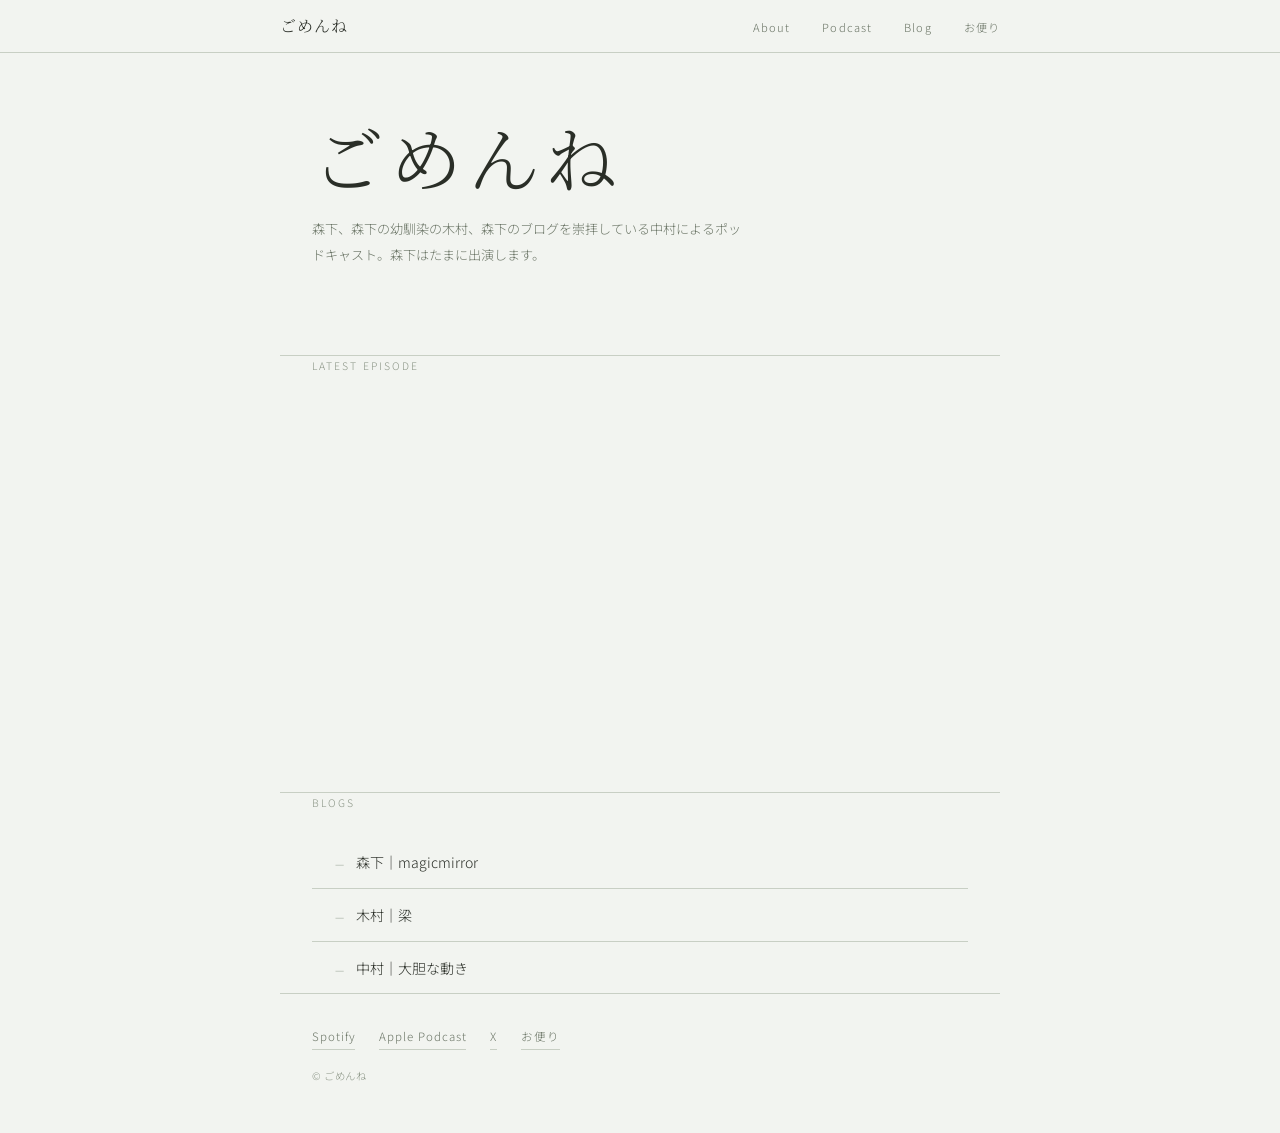
==== index.html @ 07009a26 "Update index.html" ====
<!DOCTYPE html>
<html lang="ja">
<head>
  <meta charset="UTF-8">
  <meta name="viewport" content="width=device-width, initial-scale=1.0">
  <title>ごめんね</title>
  <link rel="stylesheet" href="style.css">
</head>
<body>

  <nav>
    <div class="nav-inner">
      <a class="nav-logo" href="index.html">ごめんね</a>
      <ul class="nav-links">
        <li><a href="about.html">About</a></li>
        <li><a href="podcast.html">Podcast</a></li>
        <li><a href="blog.html">Blog</a></li>
        <li><a href="contact.html">お便り</a></li>
      </ul>
    </div>
  </nav>

  <section class="hero container">
    <h1 class="hero-title">ごめんね</h1>
    <p class="hero-desc">
      森下、森下の幼馴染の木村、森下のブログを崇拝している中村によるポッドキャスト。森下はたまに出演します。
    </p>
  </section>

  <section id="podcast" class="container">
    <p class="section-label">Latest episode</p>
    <div class="spotify-embed">
      <iframe
        src="https://open.spotify.com/embed/show/63W6RitYDM3snQcwwY3fAR?utm_source=generator&theme=0"
        width="100%"
        height="352"
        frameborder="0"
        allowfullscreen=""
        allow="autoplay; clipboard-write; encrypted-media; fullscreen; picture-in-picture"
        loading="lazy">
      </iframe>
    </div>
  </section>

  <section id="blog" class="container">
    <p class="section-label">Blogs</p>
    <div class="ep-list">
      <a class="ep-item" href="https://magicmirror.hatenadiary.jp/" target="_blank" rel="noopener">
        <span class="ep-num">—</span>
        <span class="ep-title">森下｜magicmirror</span>
      </a>
      <a class="ep-item" href="https://note.com/sapientemamo_11" target="_blank" rel="noopener">
        <span class="ep-num">—</span>
        <span class="ep-title">木村｜梁</span>
      </a>
      <a class="ep-item" href="https://boldmove.hatenablog.com/" target="_blank" rel="noopener">
        <span class="ep-num">—</span>
        <span class="ep-title">中村｜大胆な動き</span>
      </a>
    </div>
  </section>

  <footer>
    <div class="sns-links">
      <a class="sns-link" href="https://open.spotify.com/show/63W6RitYDM3snQcwwY3fAR" target="_blank" rel="noopener">Spotify</a>
      <a class="sns-link" href="https://podcasts.apple.com/jp/podcast/%E3%81%94%E3%82%81%E3%82%93%E3%81%AD/id1817880997" target="_blank" rel="noopener">Apple Podcast</a>
      <a class="sns-link" href="https://x.com/gomennepodcast" target="_blank" rel="noopener">X</a>
      <a class="sns-link" href="https://forms.gle/Rb66eSAMigjoJsAQ8" target="_blank" rel="noopener">お便り</a>
    </div>
    <span class="footer-copy">© ごめんね</span>
  </footer>

</body>
</html>
---- style.css ----
@import url('https://fonts.googleapis.com/css2?family=Noto+Sans+JP:wght@300;400&family=Noto+Serif+JP:wght@300;400&display=swap');

/* ── 変数 ── */
:root {
  --bg:        #f2f4f0;
  --bg-soft:   #eaece7;
  --border:    #c8cfc4;
  --ink-faint: #8a9485;
  --ink-muted: #6b7566;
  --ink:       #2a2e27;
  --serif:     'Noto Serif JP', serif;
  --sans:      'Noto Sans JP', sans-serif;
  --max-w:     720px;
  --pad:       2rem;
}

/* ── リセット ── */
*, *::before, *::after { box-sizing: border-box; margin: 0; padding: 0; }
html { scroll-behavior: smooth; }

body {
  background: var(--bg);
  color: var(--ink);
  font-family: var(--sans);
  font-weight: 300;
  line-height: 1.85;
  min-height: 100vh;
}

/* ── レイアウト共通 ── */
.container {
  max-width: var(--max-w);
  margin: 0 auto;
  padding: 0 var(--pad);
}

/* ── nav ── */
nav {
  border-bottom: 1px solid var(--border);
  padding: 0 var(--pad);
}

.nav-inner {
  max-width: var(--max-w);
  margin: 0 auto;
  height: 52px;
  display: flex;
  align-items: center;
  justify-content: space-between;
}

.nav-logo {
  font-family: var(--serif);
  font-weight: 300;
  font-size: 1rem;
  letter-spacing: 0.06em;
  color: var(--ink);
  text-decoration: none;
}

.nav-links {
  list-style: none;
  display: flex;
  gap: 2rem;
}

.nav-links a {
  font-size: 0.7rem;
  letter-spacing: 0.1em;
  color: var(--ink-muted);
  text-decoration: none;
  transition: color 0.2s;
}

.nav-links a:hover { color: var(--ink); }

/* ── セクション共通 ── */
section {
  border-bottom: 1px solid var(--border);
  padding: 3rem var(--pad);
  max-width: var(--max-w);
  margin: 0 auto;
}

.section-label {
  font-size: 0.65rem;
  letter-spacing: 0.2em;
  color: var(--ink-faint);
  text-transform: uppercase;
  margin-bottom: 1.5rem;
}

/* ── hero ── */
.hero {
  padding-top: 4rem;
  padding-bottom: 3.5rem;
}

.hero-title {
  font-family: var(--serif);
  font-size: clamp(2.8rem, 7vw, 4.5rem);
  font-weight: 300;
  letter-spacing: 0.08em;
  line-height: 1.1;
  margin-bottom: 1.25rem;
}

.hero-desc {
  font-size: 0.82rem;
  color: var(--ink-muted);
  line-height: 1.95;
  max-width: 440px;
  margin-bottom: 2rem;
}

.hero-actions {
  display: flex;
  gap: 0.75rem;
  flex-wrap: wrap;
}

/* ── ボタン ── */
.btn {
  display: inline-block;
  padding: 0.5rem 1.2rem;
  font-family: var(--sans);
  font-size: 0.7rem;
  font-weight: 300;
  letter-spacing: 0.1em;
  text-decoration: none;
  border: 1px solid var(--border);
  border-radius: 1px;
  color: var(--ink-muted);
  background: transparent;
  transition: background 0.2s, color 0.2s;
  cursor: pointer;
}

.btn:hover {
  background: var(--bg-soft);
  color: var(--ink);
}

.btn-primary {
  background: var(--ink);
  color: var(--bg);
  border-color: var(--ink);
}

.btn-primary:hover {
  background: var(--ink-muted);
  border-color: var(--ink-muted);
  color: var(--bg);
}

/* ── Spotify埋め込み ── */
.spotify-embed {
  margin-bottom: 2rem;
}

.spotify-embed iframe {
  width: 100%;
  border-radius: 2px;
}

/* ── エピソードリスト ── */
.ep-list { display: flex; flex-direction: column; }

.ep-item {
  display: grid;
  grid-template-columns: 2rem 1fr auto;
  align-items: baseline;
  gap: 0.75rem;
  padding: 0.8rem 0;
  border-bottom: 1px solid var(--border);
  text-decoration: none;
  color: inherit;
}

.ep-item:last-child { border-bottom: none; }

.ep-item:hover .ep-title {
  text-decoration: underline;
  text-decoration-color: var(--border);
  text-underline-offset: 3px;
}

.ep-num {
  font-size: 0.65rem;
  color: var(--ink-faint);
  text-align: right;
  font-variant-numeric: tabular-nums;
}

.ep-title {
  font-size: 0.88rem;
  color: var(--ink);
}

.ep-date {
  font-size: 0.65rem;
  color: var(--ink-faint);
  white-space: nowrap;
}

/* ── ブログ ── */
.blog-grid {
  display: grid;
  grid-template-columns: repeat(auto-fit, minmax(280px, 1fr));
  gap: 1.5rem;
}

.blog-card {
  display: block;
  padding: 1.25rem;
  border: 1px solid var(--border);
  border-radius: 1px;
  text-decoration: none;
  color: inherit;
  transition: background 0.2s;
}

.blog-card:hover { background: var(--bg-soft); }

.blog-card-author {
  font-size: 0.65rem;
  letter-spacing: 0.1em;
  color: var(--ink-faint);
  margin-bottom: 0.5rem;
}

.blog-card-title {
  font-size: 0.88rem;
  color: var(--ink);
  line-height: 1.6;
  margin-bottom: 0.5rem;
}

.blog-card-date {
  font-size: 0.65rem;
  color: var(--ink-faint);
}

/* ── SNSリンク ── */
.sns-links {
  display: flex;
  gap: 1.5rem;
  flex-wrap: wrap;
}

.sns-link {
  font-size: 0.72rem;
  letter-spacing: 0.08em;
  color: var(--ink-muted);
  text-decoration: none;
  border-bottom: 1px solid var(--border);
  padding-bottom: 1px;
  transition: color 0.2s, border-color 0.2s;
}

.sns-link:hover {
  color: var(--ink);
  border-color: var(--ink);
}

/* ── footer ── */
footer {
  max-width: var(--max-w);
  margin: 0 auto;
  padding: 2rem var(--pad) 3rem;
  display: flex;
  flex-direction: column;
  gap: 1rem;
}

.footer-copy {
  font-size: 0.65rem;
  color: var(--ink-faint);
  letter-spacing: 0.05em;
}

.footer-links {
  list-style: none;
  display: flex;
  gap: 1.5rem;
}

.footer-links a {
  font-size: 0.65rem;
  color: var(--ink-muted);
  text-decoration: none;
  letter-spacing: 0.06em;
  transition: color 0.2s;
}

.footer-links a:hover { color: var(--ink); }

/* ── レスポンシブ ── */
@media (max-width: 600px) {
  :root { --pad: 1.25rem; }

  .nav-links { gap: 1.25rem; }

  .hero { padding-top: 2.5rem; }

  #about { grid-template-columns: 1fr; gap: 2rem; }

  .ep-date { display: none; }

  footer {
    flex-direction: column;
    align-items: flex-start;
    gap: 1rem;
  }
}
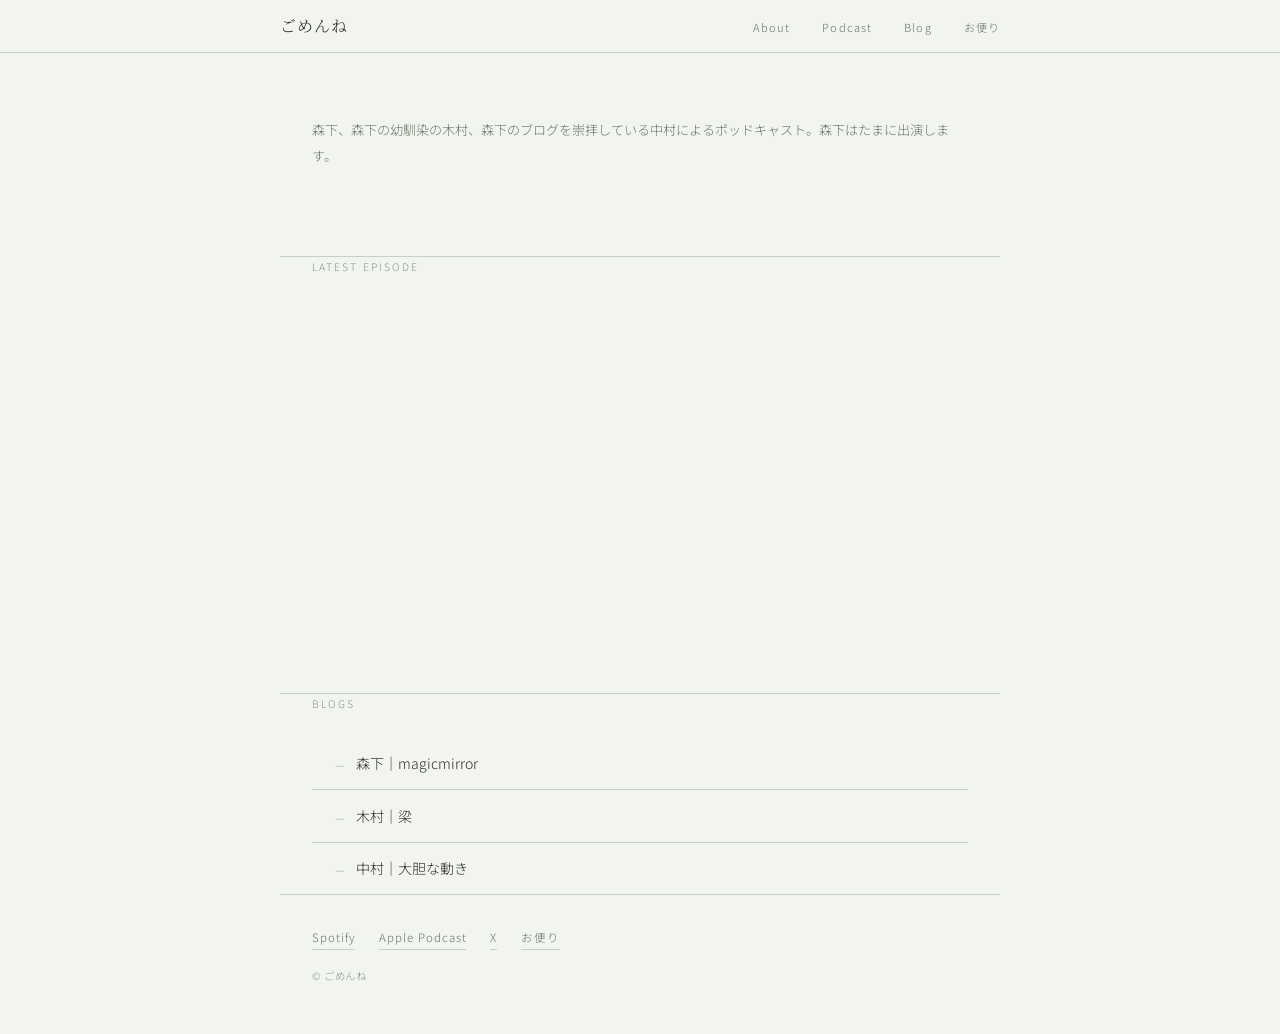
==== commit 8dce53c4: "Update index.html" ====
--- a/index.html
+++ b/index.html
@@ -21,7 +21,6 @@
   </nav>
 
   <section class="hero container">
-    <h1 class="hero-title">ごめんね</h1>
     <p class="hero-desc">
       森下、森下の幼馴染の木村、森下のブログを崇拝している中村によるポッドキャスト。森下はたまに出演します。
     </p>
--- a/style.css
+++ b/style.css
@@ -109,7 +109,7 @@
   font-size: 0.82rem;
   color: var(--ink-muted);
   line-height: 1.95;
-  max-width: 440px;
+  max-width: 740px;
   margin-bottom: 2rem;
 }
 
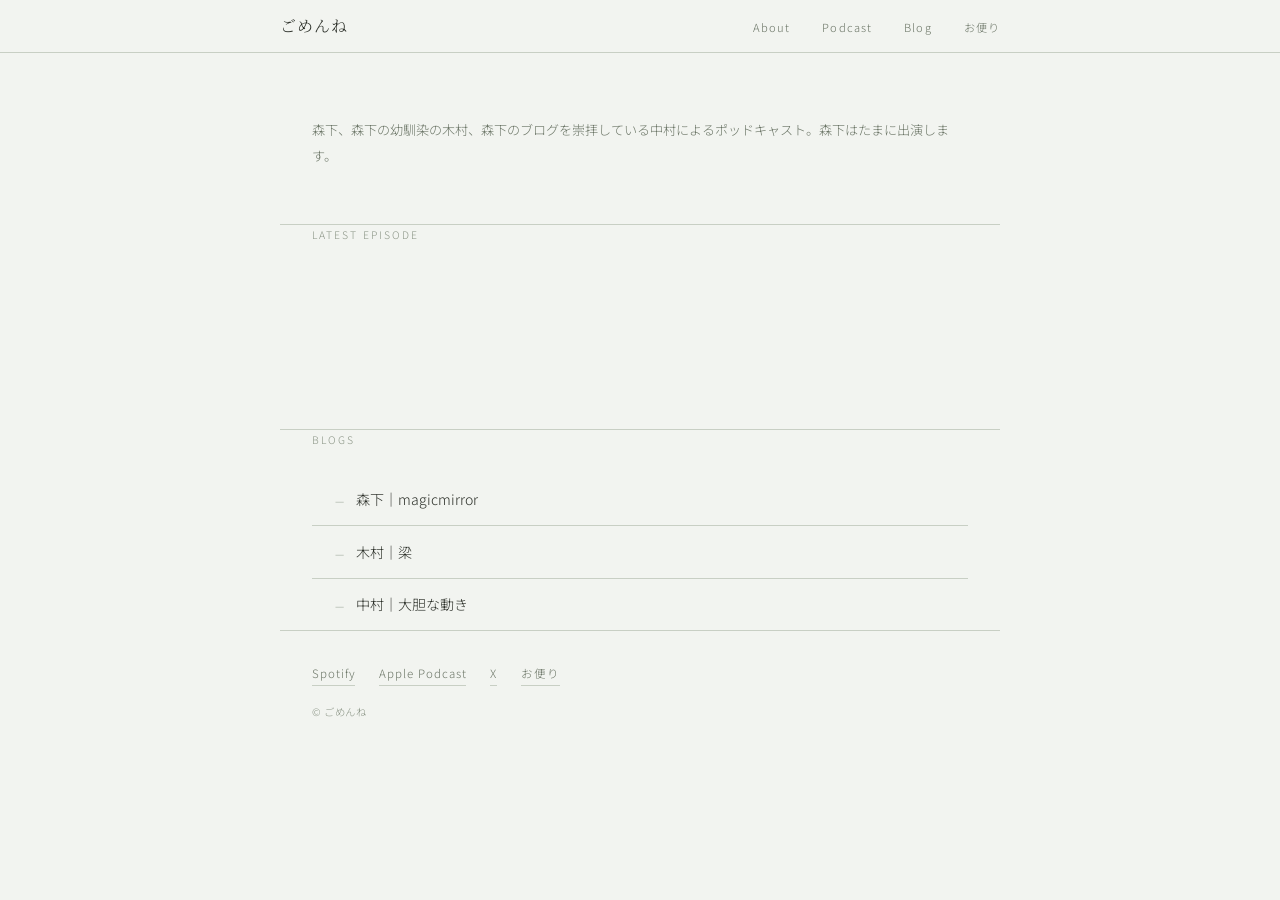
==== commit f0fd92dc: "Update index.html" ====
--- a/index.html
+++ b/index.html
@@ -32,7 +32,7 @@
       <iframe
         src="https://open.spotify.com/embed/show/63W6RitYDM3snQcwwY3fAR?utm_source=generator&theme=0"
         width="100%"
-        height="352"
+        height="152"
         frameborder="0"
         allowfullscreen=""
         allow="autoplay; clipboard-write; encrypted-media; fullscreen; picture-in-picture"
--- a/style.css
+++ b/style.css
@@ -96,79 +96,27 @@
   padding-bottom: 3.5rem;
 }
 
-.hero-title {
-  font-family: var(--serif);
-  font-size: clamp(2.8rem, 7vw, 4.5rem);
-  font-weight: 300;
-  letter-spacing: 0.08em;
-  line-height: 1.1;
-  margin-bottom: 1.25rem;
-}
-
 .hero-desc {
   font-size: 0.82rem;
   color: var(--ink-muted);
   line-height: 1.95;
-  max-width: 740px;
-  margin-bottom: 2rem;
-}
-
-.hero-actions {
-  display: flex;
-  gap: 0.75rem;
-  flex-wrap: wrap;
-}
-
-/* ── ボタン ── */
-.btn {
-  display: inline-block;
-  padding: 0.5rem 1.2rem;
-  font-family: var(--sans);
-  font-size: 0.7rem;
-  font-weight: 300;
-  letter-spacing: 0.1em;
-  text-decoration: none;
-  border: 1px solid var(--border);
-  border-radius: 1px;
-  color: var(--ink-muted);
-  background: transparent;
-  transition: background 0.2s, color 0.2s;
-  cursor: pointer;
-}
-
-.btn:hover {
-  background: var(--bg-soft);
-  color: var(--ink);
-}
-
-.btn-primary {
-  background: var(--ink);
-  color: var(--bg);
-  border-color: var(--ink);
-}
-
-.btn-primary:hover {
-  background: var(--ink-muted);
-  border-color: var(--ink-muted);
-  color: var(--bg);
 }
 
 /* ── Spotify埋め込み ── */
-.spotify-embed {
-  margin-bottom: 2rem;
-}
-
 .spotify-embed iframe {
   width: 100%;
   border-radius: 2px;
 }
 
-/* ── エピソードリスト ── */
-.ep-list { display: flex; flex-direction: column; }
+/* ── リスト共通（エピソード・ブログ） ── */
+.ep-list {
+  display: flex;
+  flex-direction: column;
+}
 
 .ep-item {
   display: grid;
-  grid-template-columns: 2rem 1fr auto;
+  grid-template-columns: 2rem 1fr;
   align-items: baseline;
   gap: 0.75rem;
   padding: 0.8rem 0;
@@ -189,56 +137,11 @@
   font-size: 0.65rem;
   color: var(--ink-faint);
   text-align: right;
-  font-variant-numeric: tabular-nums;
 }
 
 .ep-title {
   font-size: 0.88rem;
   color: var(--ink);
-}
-
-.ep-date {
-  font-size: 0.65rem;
-  color: var(--ink-faint);
-  white-space: nowrap;
-}
-
-/* ── ブログ ── */
-.blog-grid {
-  display: grid;
-  grid-template-columns: repeat(auto-fit, minmax(280px, 1fr));
-  gap: 1.5rem;
-}
-
-.blog-card {
-  display: block;
-  padding: 1.25rem;
-  border: 1px solid var(--border);
-  border-radius: 1px;
-  text-decoration: none;
-  color: inherit;
-  transition: background 0.2s;
-}
-
-.blog-card:hover { background: var(--bg-soft); }
-
-.blog-card-author {
-  font-size: 0.65rem;
-  letter-spacing: 0.1em;
-  color: var(--ink-faint);
-  margin-bottom: 0.5rem;
-}
-
-.blog-card-title {
-  font-size: 0.88rem;
-  color: var(--ink);
-  line-height: 1.6;
-  margin-bottom: 0.5rem;
-}
-
-.blog-card-date {
-  font-size: 0.65rem;
-  color: var(--ink-faint);
 }
 
 /* ── SNSリンク ── */
@@ -279,37 +182,9 @@
   letter-spacing: 0.05em;
 }
 
-.footer-links {
-  list-style: none;
-  display: flex;
-  gap: 1.5rem;
-}
-
-.footer-links a {
-  font-size: 0.65rem;
-  color: var(--ink-muted);
-  text-decoration: none;
-  letter-spacing: 0.06em;
-  transition: color 0.2s;
-}
-
-.footer-links a:hover { color: var(--ink); }
-
 /* ── レスポンシブ ── */
 @media (max-width: 600px) {
   :root { --pad: 1.25rem; }
-
   .nav-links { gap: 1.25rem; }
-
   .hero { padding-top: 2.5rem; }
-
-  #about { grid-template-columns: 1fr; gap: 2rem; }
-
-  .ep-date { display: none; }
-
-  footer {
-    flex-direction: column;
-    align-items: flex-start;
-    gap: 1rem;
-  }
 }
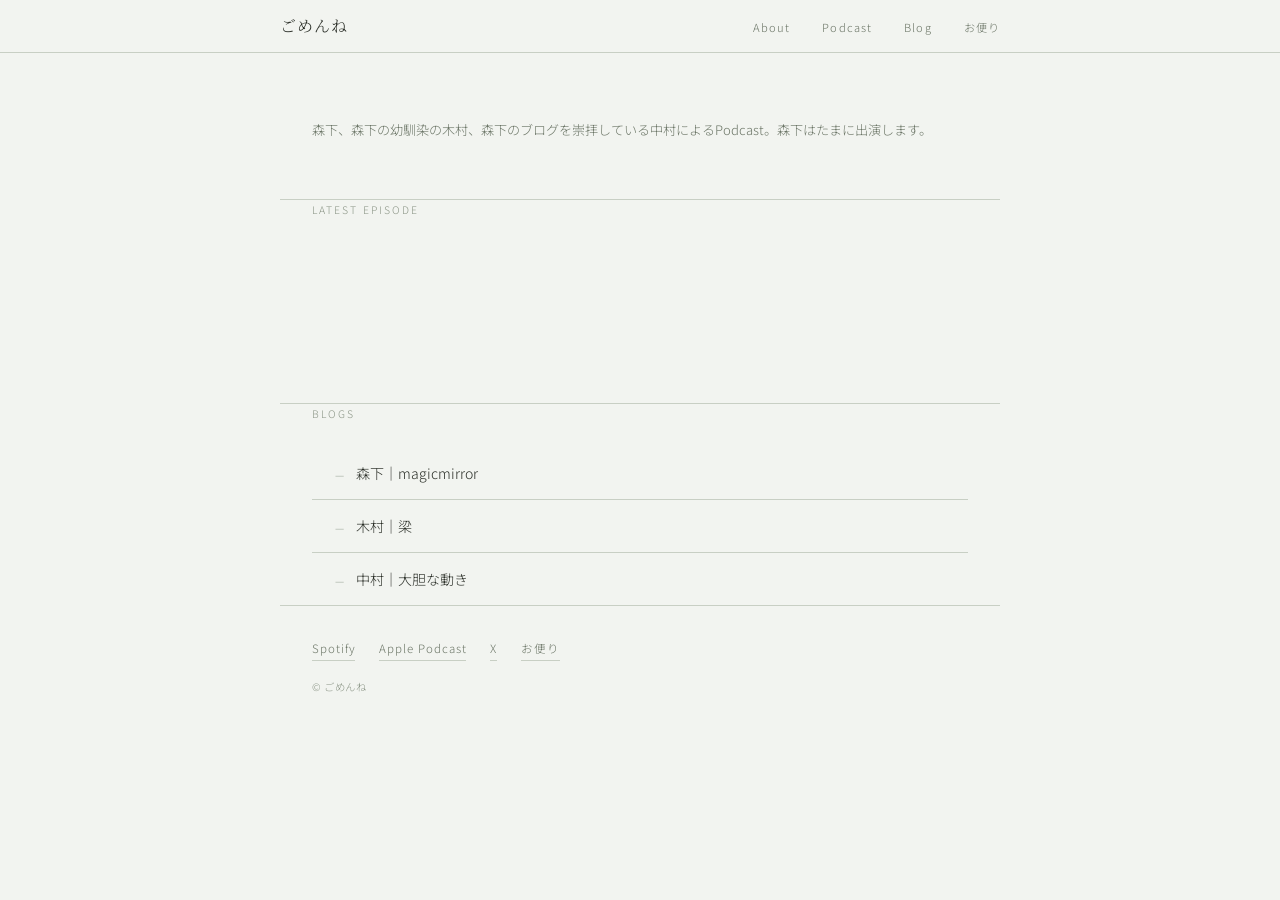
==== commit 156f28d4: "Update index.html" ====
--- a/index.html
+++ b/index.html
@@ -22,7 +22,7 @@
 
   <section class="hero container">
     <p class="hero-desc">
-      森下、森下の幼馴染の木村、森下のブログを崇拝している中村によるポッドキャスト。森下はたまに出演します。
+      森下、森下の幼馴染の木村、森下のブログを崇拝している中村によるPodcast。森下はたまに出演します。
     </p>
   </section>
 
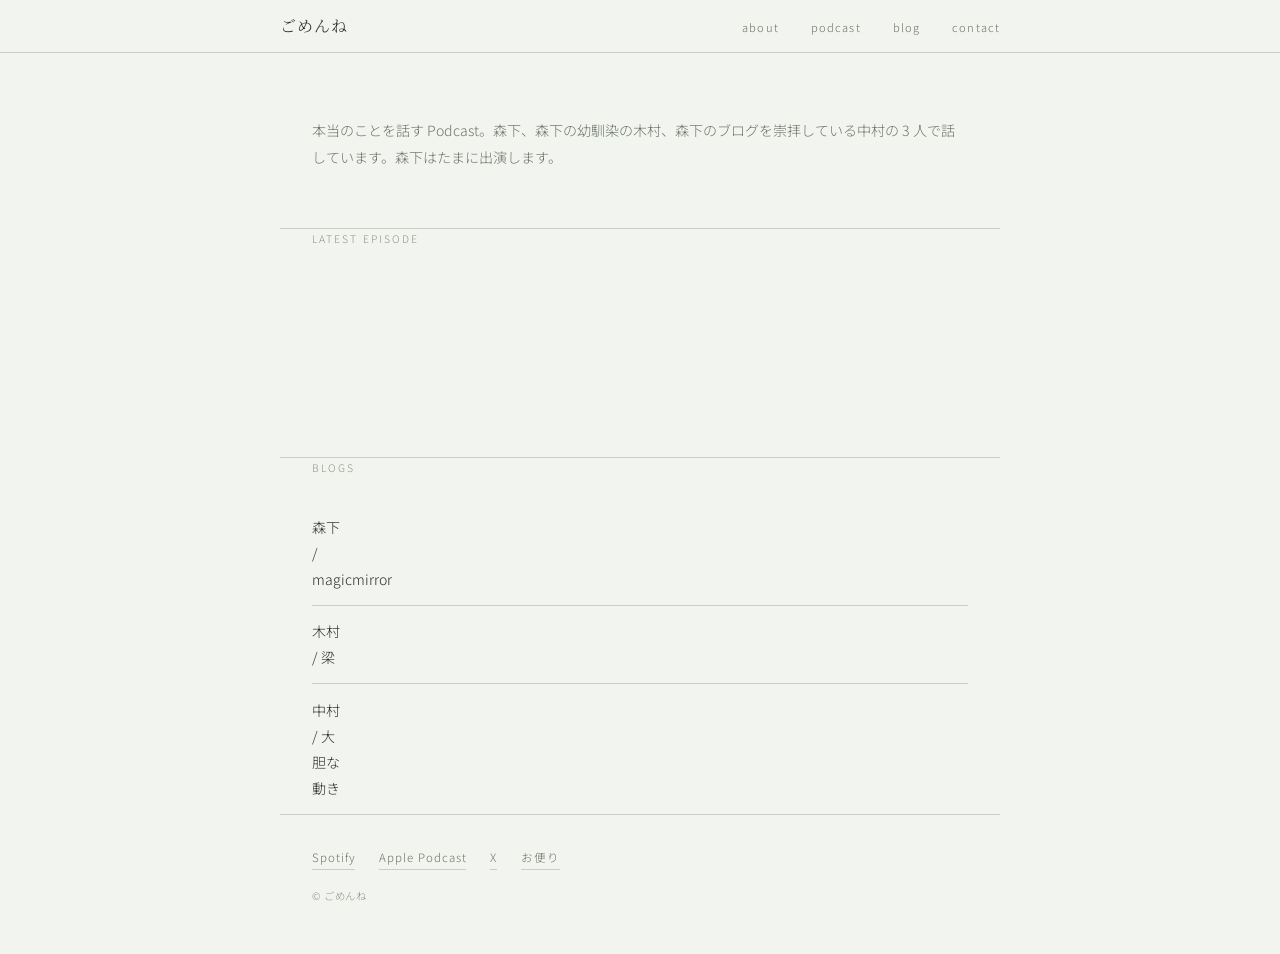
==== commit b320401c: "Update index.html" ====
--- a/index.html
+++ b/index.html
@@ -12,17 +12,17 @@
     <div class="nav-inner">
       <a class="nav-logo" href="index.html">ごめんね</a>
       <ul class="nav-links">
-        <li><a href="about.html">About</a></li>
-        <li><a href="podcast.html">Podcast</a></li>
-        <li><a href="blog.html">Blog</a></li>
-        <li><a href="contact.html">お便り</a></li>
+        <li><a href="about.html">about</a></li>
+        <li><a href="podcast.html">podcast</a></li>
+        <li><a href="blog.html">blog</a></li>
+        <li><a href="contact.html">contact</a></li>
       </ul>
     </div>
   </nav>
 
   <section class="hero container">
     <p class="hero-desc">
-      森下、森下の幼馴染の木村、森下のブログを崇拝している中村によるPodcast。森下はたまに出演します。
+      本当のことを話す Podcast。森下、森下の幼馴染の木村、森下のブログを崇拝している中村の 3 人で話しています。森下はたまに出演します。
     </p>
   </section>
 
@@ -45,16 +45,13 @@
     <p class="section-label">Blogs</p>
     <div class="ep-list">
       <a class="ep-item" href="https://magicmirror.hatenadiary.jp/" target="_blank" rel="noopener">
-        <span class="ep-num">—</span>
-        <span class="ep-title">森下｜magicmirror</span>
+        <span class="ep-title">森下 / magicmirror</span>
       </a>
       <a class="ep-item" href="https://note.com/sapientemamo_11" target="_blank" rel="noopener">
-        <span class="ep-num">—</span>
-        <span class="ep-title">木村｜梁</span>
+        <span class="ep-title">木村 / 梁</span>
       </a>
       <a class="ep-item" href="https://boldmove.hatenablog.com/" target="_blank" rel="noopener">
-        <span class="ep-num">—</span>
-        <span class="ep-title">中村｜大胆な動き</span>
+        <span class="ep-title">中村 / 大胆な動き</span>
       </a>
     </div>
   </section>
--- a/style.css
+++ b/style.css
@@ -97,7 +97,7 @@
 }
 
 .hero-desc {
-  font-size: 0.82rem;
+  font-size: 0.88rem;
   color: var(--ink-muted);
   line-height: 1.95;
 }
@@ -106,6 +106,7 @@
 .spotify-embed iframe {
   width: 100%;
   border-radius: 2px;
+  margin-bottom: 1.5rem;
 }
 
 /* ── リスト共通（エピソード・ブログ） ── */
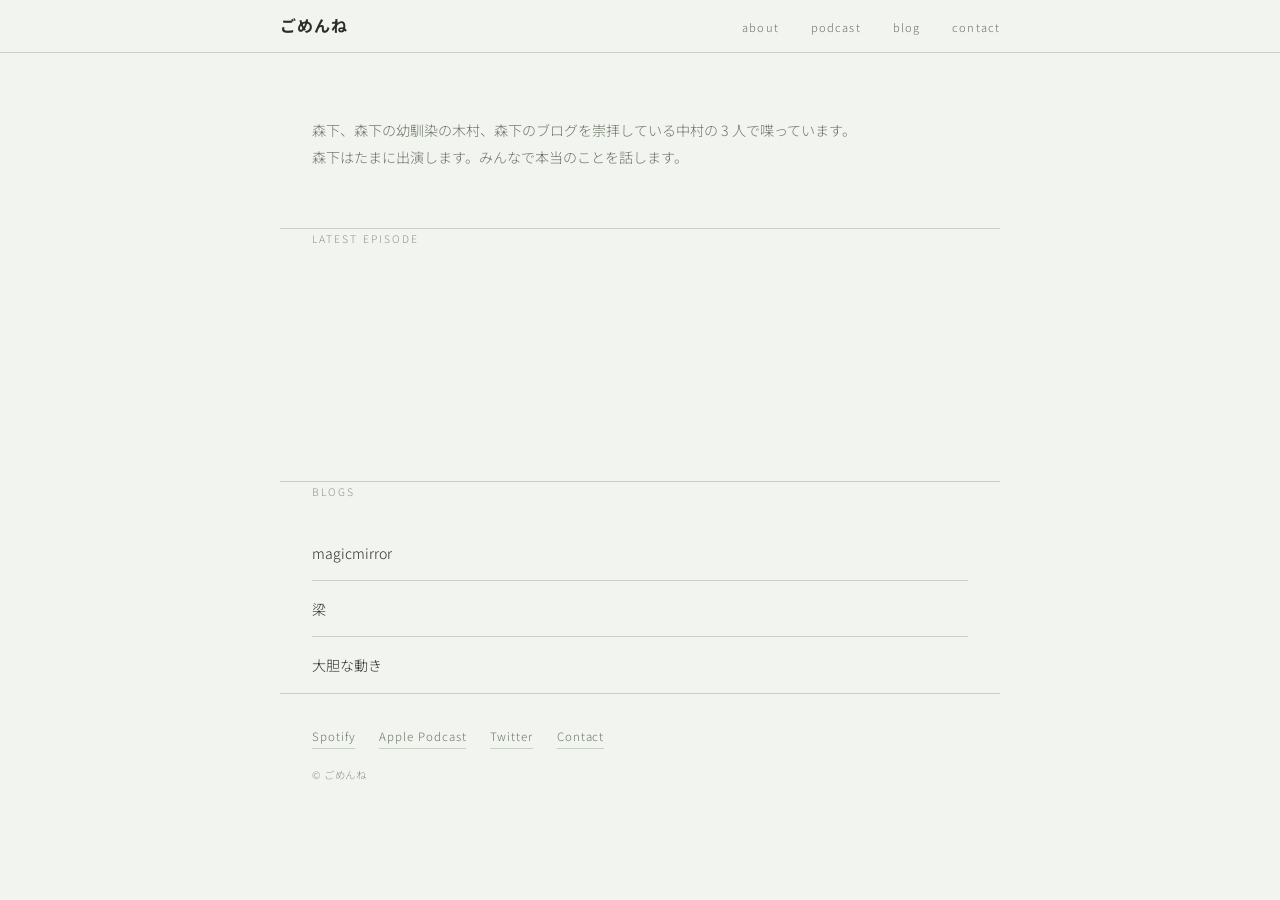
==== commit 6a9ad0e2: "fix" ====
--- a/index.html
+++ b/index.html
@@ -22,7 +22,8 @@
 
   <section class="hero container">
     <p class="hero-desc">
-      本当のことを話す Podcast。森下、森下の幼馴染の木村、森下のブログを崇拝している中村の 3 人で話しています。森下はたまに出演します。
+      森下、森下の幼馴染の木村、森下のブログを崇拝している中村の 3 人で喋っています。
+    </br>森下はたまに出演します。みんなで本当のことを話します。
     </p>
   </section>
 
@@ -45,13 +46,13 @@
     <p class="section-label">Blogs</p>
     <div class="ep-list">
       <a class="ep-item" href="https://magicmirror.hatenadiary.jp/" target="_blank" rel="noopener">
-        <span class="ep-title">森下 / magicmirror</span>
+        <span class="ep-title">magicmirror</span>
       </a>
       <a class="ep-item" href="https://note.com/sapientemamo_11" target="_blank" rel="noopener">
-        <span class="ep-title">木村 / 梁</span>
+        <span class="ep-title">梁</span>
       </a>
       <a class="ep-item" href="https://boldmove.hatenablog.com/" target="_blank" rel="noopener">
-        <span class="ep-title">中村 / 大胆な動き</span>
+        <span class="ep-title">大胆な動き</span>
       </a>
     </div>
   </section>
@@ -60,8 +61,8 @@
     <div class="sns-links">
       <a class="sns-link" href="https://open.spotify.com/show/63W6RitYDM3snQcwwY3fAR" target="_blank" rel="noopener">Spotify</a>
       <a class="sns-link" href="https://podcasts.apple.com/jp/podcast/%E3%81%94%E3%82%81%E3%82%93%E3%81%AD/id1817880997" target="_blank" rel="noopener">Apple Podcast</a>
-      <a class="sns-link" href="https://x.com/gomennepodcast" target="_blank" rel="noopener">X</a>
-      <a class="sns-link" href="https://forms.gle/Rb66eSAMigjoJsAQ8" target="_blank" rel="noopener">お便り</a>
+      <a class="sns-link" href="https://x.com/gomennepodcast" target="_blank" rel="noopener">Twitter</a>
+      <a class="sns-link" href="https://forms.gle/Rb66eSAMigjoJsAQ8" target="_blank" rel="noopener">Contact</a>
     </div>
     <span class="footer-copy">© ごめんね</span>
   </footer>
--- a/style.css
+++ b/style.css
@@ -50,8 +50,8 @@
 }
 
 .nav-logo {
-  font-family: var(--serif);
-  font-weight: 300;
+  font-family: var(--sans);
+  font-weight: 700;
   font-size: 1rem;
   letter-spacing: 0.06em;
   color: var(--ink);
@@ -106,7 +106,7 @@
 .spotify-embed iframe {
   width: 100%;
   border-radius: 2px;
-  margin-bottom: 1.5rem;
+  margin-bottom: 3rem;
 }
 
 /* ── リスト共通（エピソード・ブログ） ── */
@@ -116,7 +116,7 @@
 }
 
 .ep-item {
-  display: grid;
+  display: block;
   grid-template-columns: 2rem 1fr;
   align-items: baseline;
   gap: 0.75rem;
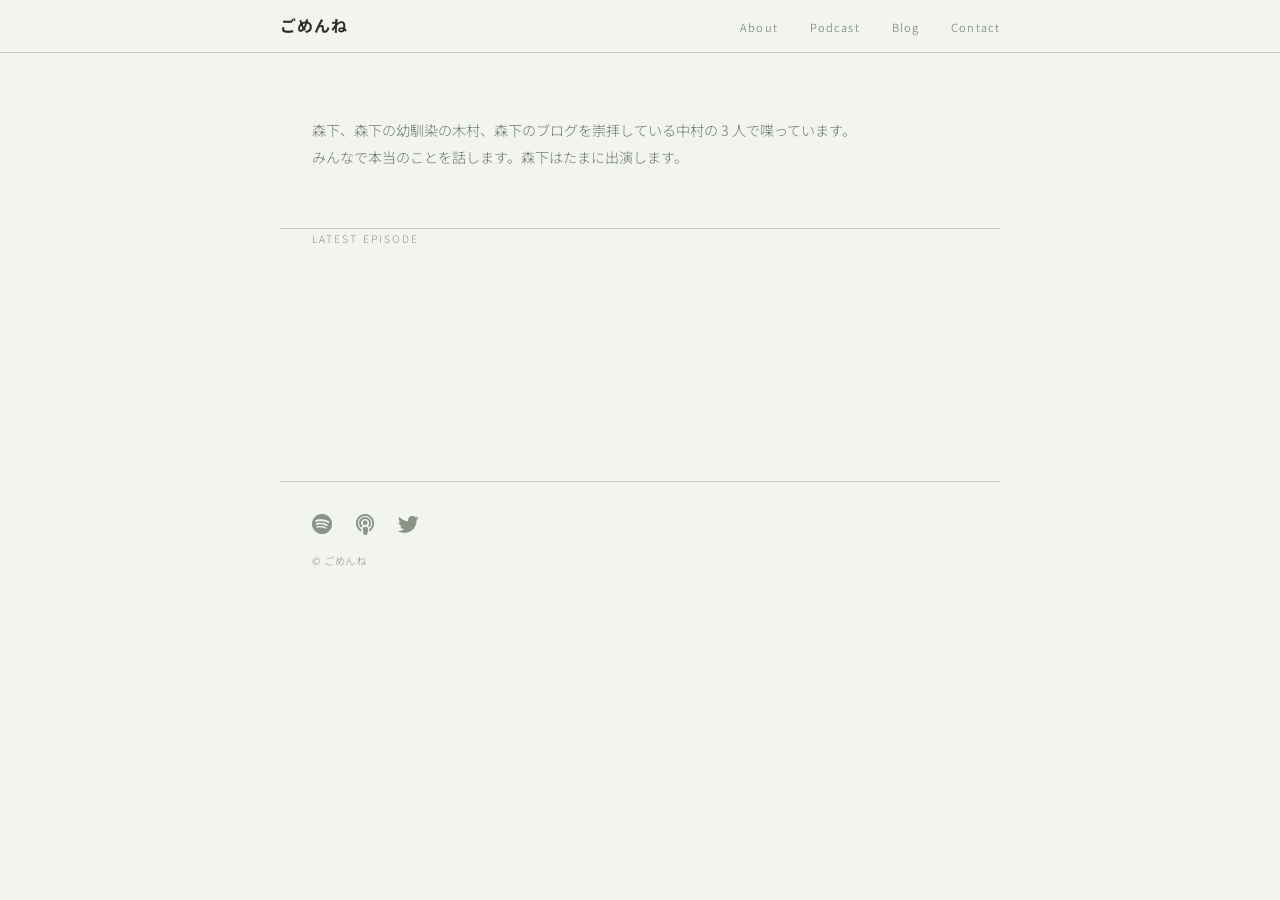
==== commit 24941db4: "add: about" ====
--- a/index.html
+++ b/index.html
@@ -5,6 +5,8 @@
   <meta name="viewport" content="width=device-width, initial-scale=1.0">
   <title>ごめんね</title>
   <link rel="stylesheet" href="style.css">
+  <link rel="icon" href="favicon.ico">
+  <link rel="stylesheet" href="https://cdnjs.cloudflare.com/ajax/libs/font-awesome/6.4.0/css/all.min.css">
 </head>
 <body>
 
@@ -12,18 +14,18 @@
     <div class="nav-inner">
       <a class="nav-logo" href="index.html">ごめんね</a>
       <ul class="nav-links">
-        <li><a href="about.html">about</a></li>
-        <li><a href="podcast.html">podcast</a></li>
-        <li><a href="blog.html">blog</a></li>
-        <li><a href="contact.html">contact</a></li>
+        <li><a href="about.html">About</a></li>
+        <li><a href="podcast.html">Podcast</a></li>
+        <li><a href="blog.html">Blog</a></li>
+        <li><a href="contact.html">Contact</a></li>
       </ul>
     </div>
   </nav>
 
   <section class="hero container">
     <p class="hero-desc">
-      森下、森下の幼馴染の木村、森下のブログを崇拝している中村の 3 人で喋っています。
-    </br>森下はたまに出演します。みんなで本当のことを話します。
+      森下、森下の幼馴染の木村、森下のブログを崇拝している中村の 3 人で喋っています。<br/>
+      みんなで本当のことを話します。森下はたまに出演します。
     </p>
   </section>
 
@@ -42,6 +44,7 @@
     </div>
   </section>
 
+<!--
   <section id="blog" class="container">
     <p class="section-label">Blogs</p>
     <div class="ep-list">
@@ -57,12 +60,19 @@
     </div>
   </section>
 
+-->
+
   <footer>
     <div class="sns-links">
-      <a class="sns-link" href="https://open.spotify.com/show/63W6RitYDM3snQcwwY3fAR" target="_blank" rel="noopener">Spotify</a>
-      <a class="sns-link" href="https://podcasts.apple.com/jp/podcast/%E3%81%94%E3%82%81%E3%82%93%E3%81%AD/id1817880997" target="_blank" rel="noopener">Apple Podcast</a>
-      <a class="sns-link" href="https://x.com/gomennepodcast" target="_blank" rel="noopener">Twitter</a>
-      <a class="sns-link" href="https://forms.gle/Rb66eSAMigjoJsAQ8" target="_blank" rel="noopener">Contact</a>
+      <a class="sns-link" href="https://open.spotify.com/show/63W6RitYDM3snQcwwY3fAR" target="_blank" rel="noopener" aria-label="Spotify">
+        <i class="fa-brands fa-spotify"></i>
+      </a>
+      <a class="sns-link" href="https://podcasts.apple.com/jp/podcast/%E3%81%94%E3%82%81%E3%82%93%E3%81%AD/id1817880997" target="_blank" rel="noopener" aria-label="Apple Podcast">
+        <i class="fa-solid fa-podcast"></i>
+      </a>
+      <a class="sns-link" href="https://x.com/gomennepodcast" target="_blank" rel="noopener" aria-label="Twitter">
+        <i class="fa-brands fa-twitter"></i>
+      </a>
     </div>
     <span class="footer-copy">© ごめんね</span>
   </footer>
--- a/style.css
+++ b/style.css
@@ -146,6 +146,7 @@
 }
 
 /* ── SNSリンク ── */
+
 .sns-links {
   display: flex;
   gap: 1.5rem;
@@ -153,18 +154,18 @@
 }
 
 .sns-link {
-  font-size: 0.72rem;
-  letter-spacing: 0.08em;
-  color: var(--ink-muted);
-  text-decoration: none;
-  border-bottom: 1px solid var(--border);
-  padding-bottom: 1px;
-  transition: color 0.2s, border-color 0.2s;
+  display: inline-flex;
+  align-items: center;
+  font-size: 1.3rem;
+  color: var(--ink-faint);
+  text-decoration: none;
+  border-bottom: none;
+  padding-bottom: 0;
+  transition: color 0.2s;
 }
 
 .sns-link:hover {
   color: var(--ink);
-  border-color: var(--ink);
 }
 
 /* ── footer ── */
@@ -189,3 +190,11 @@
   .nav-links { gap: 1.25rem; }
   .hero { padding-top: 2.5rem; }
 }
+
+/* ── coming soon ── */
+.coming-soon {
+  font-size: 0.75rem;
+  letter-spacing: 0.2em;
+  color: var(--ink-faint);
+  text-transform: uppercase;
+}
